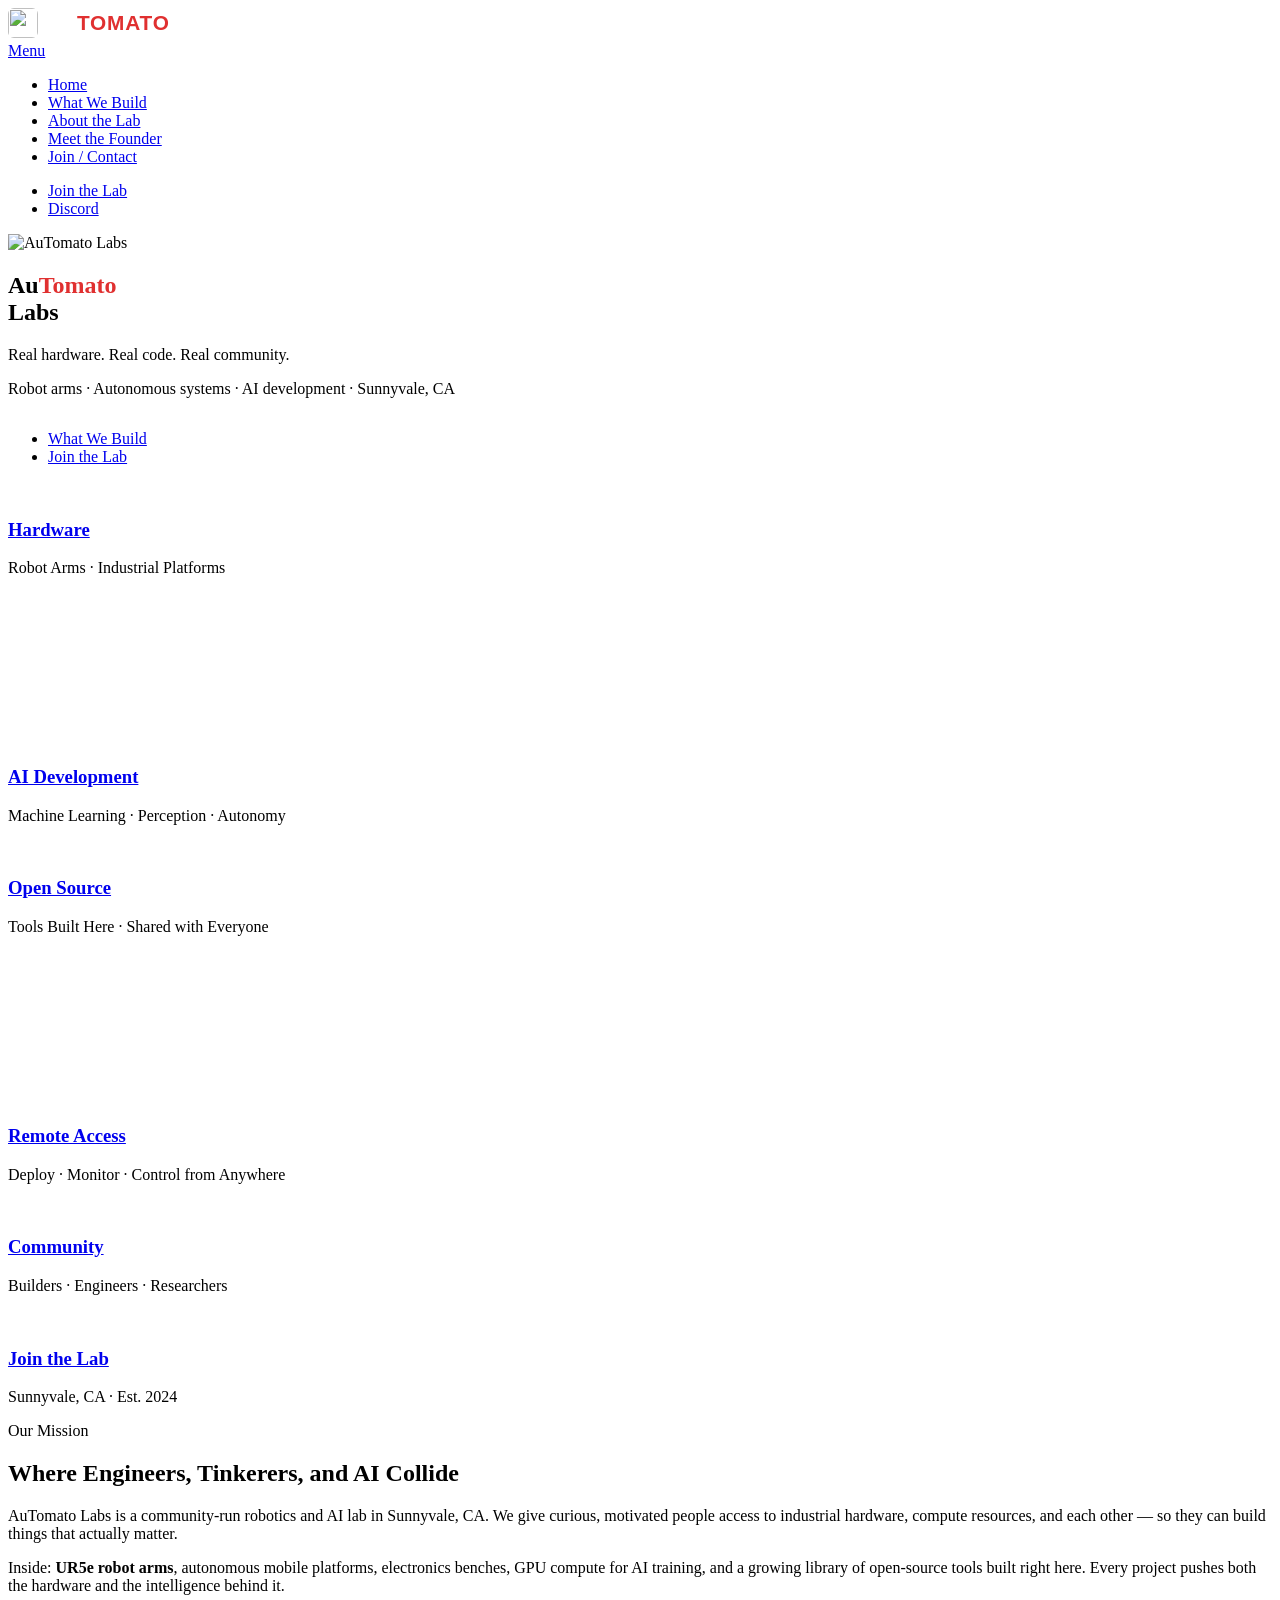
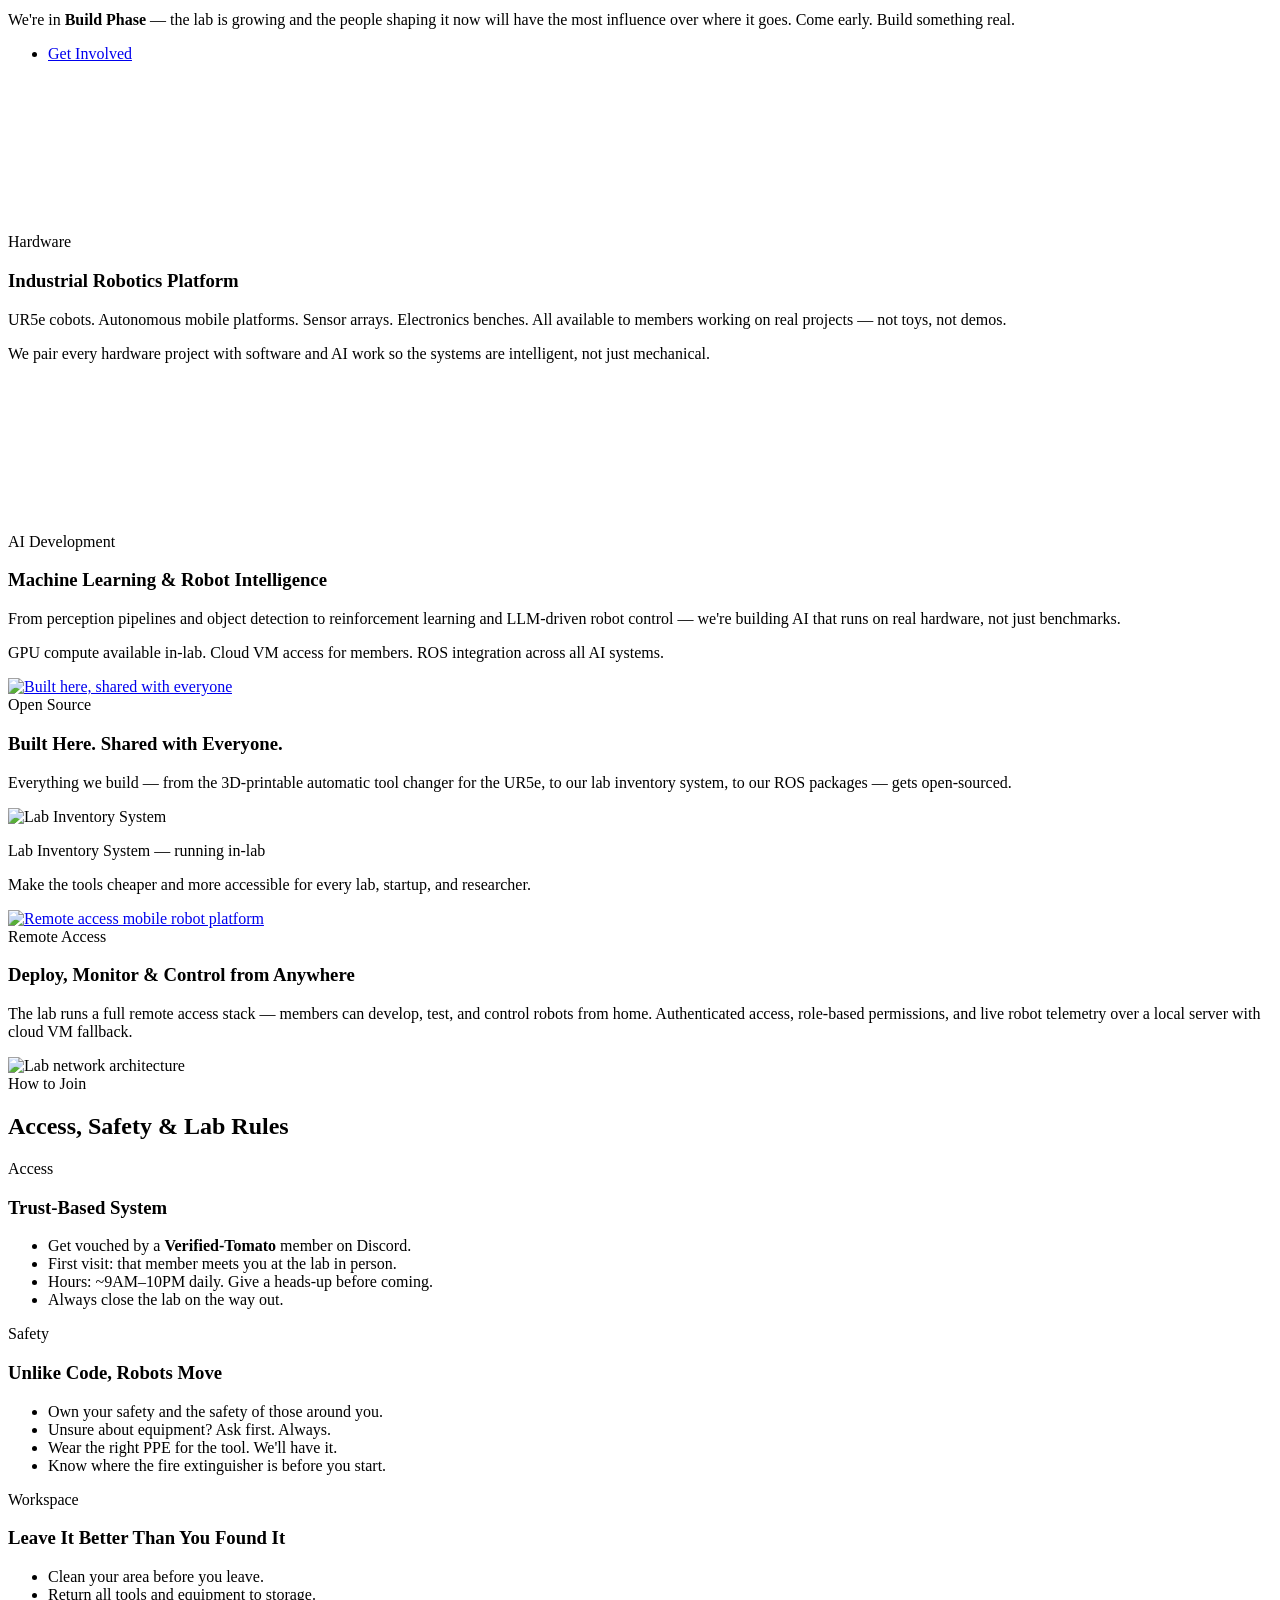
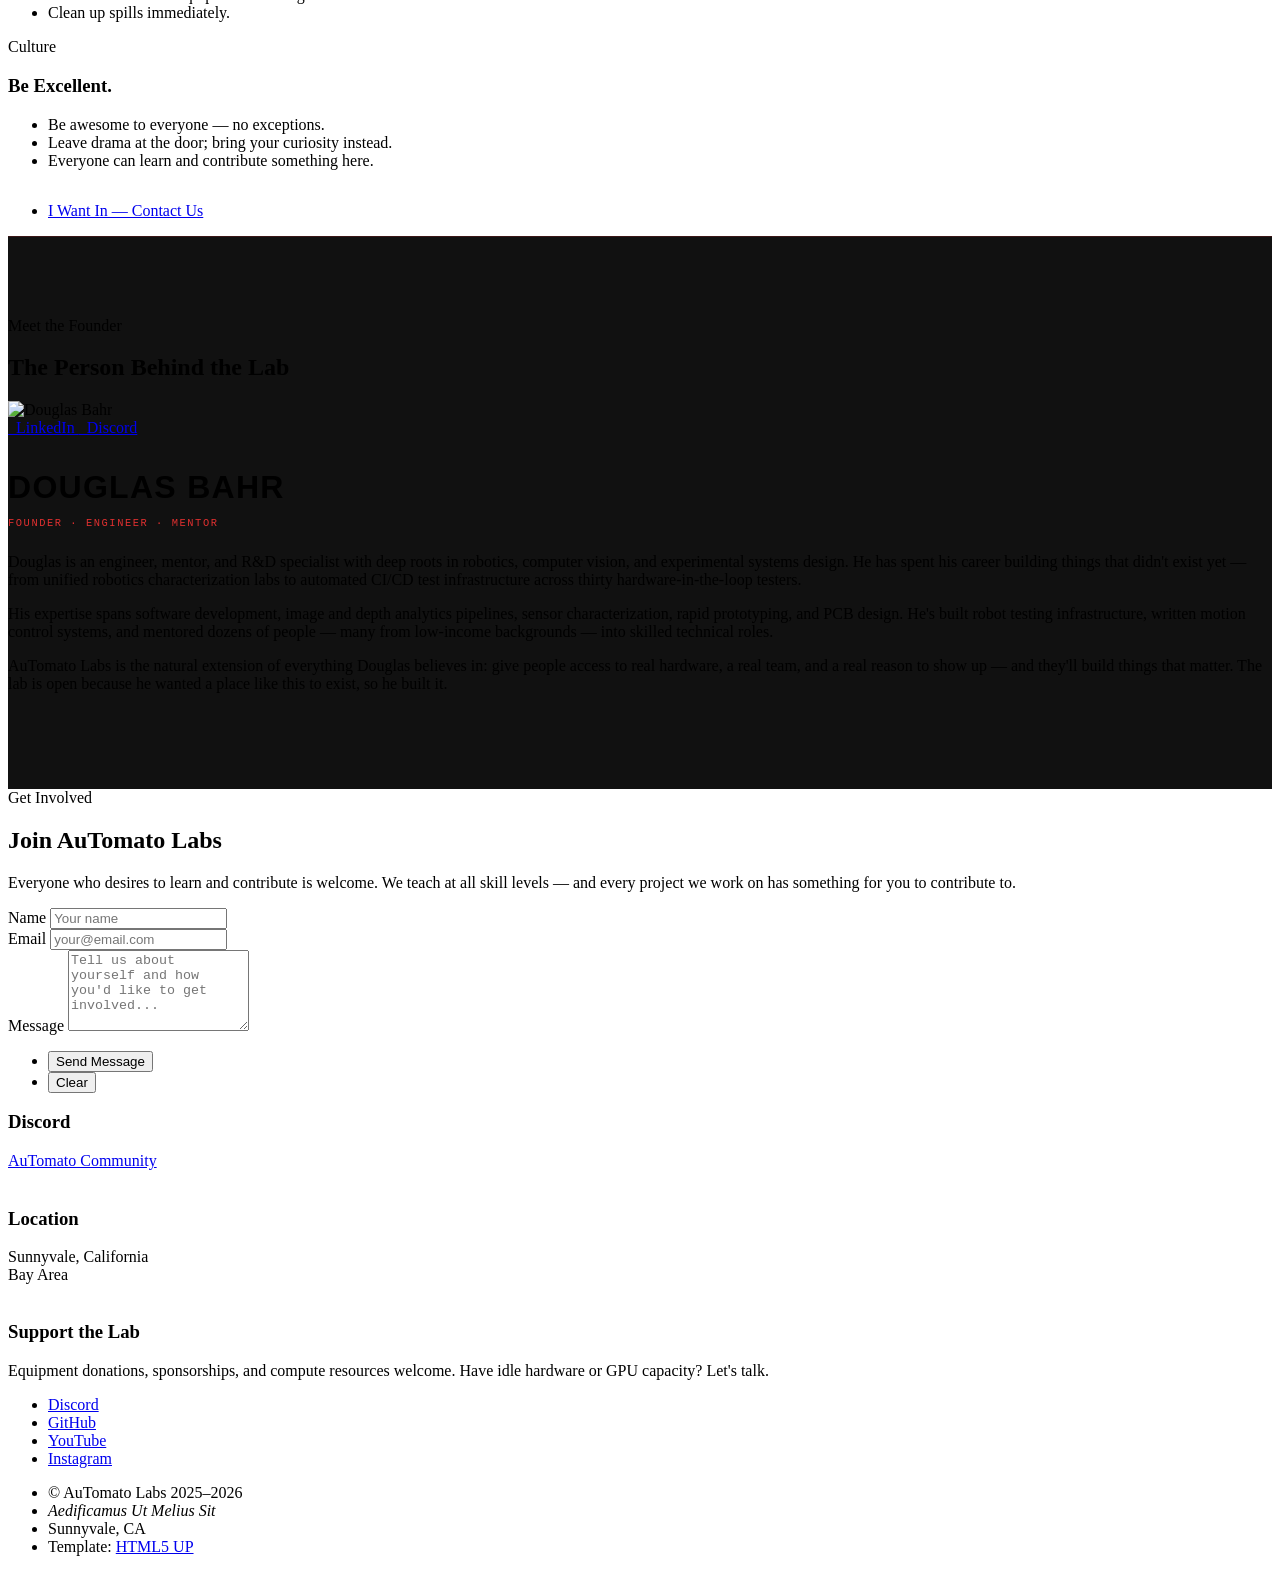
==== AuTomato-Labs-site/index.html @ 590a0736 "Stage and commit only assets, tomato_images, and index.html" ====
<!DOCTYPE HTML>
<!--
    AuTomato Labs — Community Robotics & AI Lab
    Based on Forty by HTML5 UP (html5up.net | @ajlkn)
    CCA 3.0 license (html5up.net/license)
-->
<html lang="en">
<head>
    <title>AuTomato Labs — Community Robotics &amp; AI Lab · Sunnyvale, CA</title>
    <meta charset="utf-8" />
    <meta name="viewport" content="width=device-width, initial-scale=1, user-scalable=no" />
    <meta name="description" content="AuTomato Labs is a community robotics and AI lab in Sunnyvale, CA. Real hardware, real code, real people building the next generation of robotics systems." />
    <link rel="stylesheet" href="assets/css/main.css" />
    <link rel="stylesheet" href="assets/css/automato.css" />
    <noscript><link rel="stylesheet" href="assets/css/noscript.css" /></noscript>
</head>
<body class="is-preload">

<div id="wrapper">

    <!-- Header -->
    <header id="header" class="alt">
        <a href="#banner" class="logo" style="display:inline-flex;align-items:center;gap:0.45em;border:none;text-decoration:none;">
            <img src="tomato_images/TomatoIcon.jpg" alt="" style="width:30px;height:30px;border-radius:6px;object-fit:cover;flex-shrink:0;position:relative;top:0;" />
            <span style="font-family:'Rajdhani',sans-serif;font-size:1.3em;font-weight:700;letter-spacing:.04em;text-transform:uppercase;color:#fff;line-height:1;white-space:nowrap;display:inline-block;vertical-align:middle;">Au<span style="color:#e03030;">Tomato</span>&thinsp;<span style="color:rgba(255,255,255,0.72);">Labs</span></span>
        </a>
        <nav><a href="#menu">Menu</a></nav>
    </header>

    <!-- Menu -->
    <nav id="menu">
        <ul class="links">
            <li><a href="#banner">Home</a></li>
            <li><a href="#one">What We Build</a></li>
            <li><a href="#mission">About the Lab</a></li>
            <li><a href="#about">Meet the Founder</a></li>
            <li><a href="#contact">Join / Contact</a></li>
        </ul>
        <ul class="actions stacked">
            <li><a href="#contact" class="button primary fit">Join the Lab</a></li>
            <li><a href="https://discord.gg/FAJpgrjbXE" class="button fit" target="_blank">Discord</a></li>
        </ul>
    </nav>

    <!-- Banner -->
    <section id="banner" class="major">
        <div class="inner">
            <header class="major">
                <div class="banner-logo-wrap">
                    <img src="tomato_images/Logo_transparent.png" alt="AuTomato Labs" class="banner-logo" />
                </div>
                <h1>Au<span style="color:#e03030;">Tomato</span><br />Labs</h1>
            </header>
            <div class="content">
                <p class="banner-tagline">Real hardware. Real code. Real community.</p>
                <p class="banner-sub">Robot arms · Autonomous systems · AI development · Sunnyvale, CA</p>
                <ul class="actions" style="margin-top:2rem;">
                    <li><a href="#one" class="button next">What We Build</a></li>
                    <li><a href="#contact" class="button primary">Join the Lab</a></li>
                </ul>
            </div>
        </div>
    </section>

    <!-- Main -->
    <div id="main">

        <!-- TILES
             For static images: use the normal .image > img pattern —
             the template JS reads img src and sets it as background-image.
             For videos: inject a <video class="tile-bg-video"> directly
             inside the article (NOT inside .image) and hide the dummy img
             from the template JS via a transparent 1px placeholder.
        -->
        <section id="one" class="tiles">

            <!-- 1: Hardware — scasdf.jpg static photo -->
            <article>
                <span class="image">
                    <img src="tomato_images/scasdf.jpg" alt="" />
                </span>
                <header class="major">
                    <h3><a href="#contact" class="link">Hardware</a></h3>
                    <p>Robot Arms · Industrial Platforms</p>
                </header>
            </article>

            <!-- 2: AI Development — meshlab.mp4 -->
            <article class="tile-has-video">
                <span class="image"><img src="tomato_images/scasdf.jpg" alt="" class="tile-dummy-img" /></span>
                <video class="tile-bg-video" autoplay muted loop playsinline>
                    <source src="tomato_images/meshlab.mp4" type="video/mp4" />
                </video>
                <header class="major">
                    <h3><a href="#contact" class="link">AI Development</a></h3>
                    <p>Machine Learning · Perception · Autonomy</p>
                </header>
            </article>

            <!-- 3: Open Source — inventory gif (JS will set as background) -->
            <article>
                <span class="image">
                    <img src="tomato_images/inventory_intro.gif" alt="" />
                </span>
                <header class="major">
                    <h3><a href="#contact" class="link">Open Source</a></h3>
                    <p>Tools Built Here · Shared with Everyone</p>
                </header>
            </article>

            <!-- 4: Remote Access — remote_access.mp4 -->
            <article class="tile-has-video">
                <span class="image"><img src="tomato_images/networkmap.jpg" alt="" class="tile-dummy-img" /></span>
                <video class="tile-bg-video" autoplay muted loop playsinline>
                    <source src="tomato_images/remote_access.mp4" type="video/mp4" />
                </video>
                <header class="major">
                    <h3><a href="#contact" class="link">Remote Access</a></h3>
                    <p>Deploy · Monitor · Control from Anywhere</p>
                </header>
            </article>

            <!-- 5: Community -->
            <article>
                <span class="image">
                    <img src="tomato_images/20260125_130120.jpg" alt="" />
                </span>
                <header class="major">
                    <h3><a href="#contact" class="link">Community</a></h3>
                    <p>Builders · Engineers · Researchers</p>
                </header>
            </article>

            <!-- 6: Join the Lab -->
            <article>
                <span class="image">
                    <img src="tomato_images/20260218_183037.jpg" alt="" />
                </span>
                <header class="major">
                    <h3><a href="#contact" class="link">Join the Lab</a></h3>
                    <p>Sunnyvale, CA · Est. 2024</p>
                </header>
            </article>

        </section>

        <!-- Mission -->
        <section id="mission">
            <div class="inner">
                <span class="section-tag">Our Mission</span>
                <header class="major">
                    <h2>Where Engineers, Tinkerers, and AI Collide</h2>
                </header>
                <p>
                    AuTomato Labs is a community-run robotics and AI lab in Sunnyvale, CA. We give curious,
                    motivated people access to industrial hardware, compute resources, and each other —
                    so they can build things that actually matter.
                </p>
                <p>
                    Inside: <strong>UR5e robot arms</strong>, autonomous mobile platforms, electronics benches,
                    GPU compute for AI training, and a growing library of open-source tools built right here.
                    Every project pushes both the hardware and the intelligence behind it.
                </p>
                <p>
                    We're in <strong>Build Phase</strong> — the lab is growing and the people shaping it now
                    will have the most influence over where it goes. Come early. Build something real.
                </p>
                <ul class="actions">
                    <li><a href="#contact" class="button primary">Get Involved</a></li>
                </ul>
            </div>
        </section>

        <!-- Spotlights -->
        <section class="spotlights" id="spotlights">

            <!-- Hardware — robot arm video -->
            <section>
                <a href="#contact" class="image spotlight-video-wrap">
                    <video autoplay muted loop playsinline class="spotlight-video">
                        <source src="tomato_images/robot_arm.mp4" type="video/mp4" />
                    </video>
                </a>
                <div class="content">
                    <div class="inner">
                        <span class="section-tag">Hardware</span>
                        <header class="major"><h3>Industrial Robotics Platform</h3></header>
                        <p>UR5e cobots. Autonomous mobile platforms. Sensor arrays. Electronics benches.
                        All available to members working on real projects — not toys, not demos.</p>
                        <p>We pair every hardware project with software and AI work so the systems
                        are intelligent, not just mechanical.</p>
                    </div>
                </div>
            </section>

            <!-- AI Development — ai_dev video -->
            <section>
                <a href="#contact" class="image spotlight-video-wrap">
                    <video autoplay muted loop playsinline class="spotlight-video">
                        <source src="tomato_images/ai_dev.mp4" type="video/mp4" />
                    </video>
                </a>
                <div class="content">
                    <div class="inner">
                        <span class="section-tag">AI Development</span>
                        <header class="major"><h3>Machine Learning &amp; Robot Intelligence</h3></header>
                        <p>From perception pipelines and object detection to reinforcement learning and
                        LLM-driven robot control — we're building AI that runs on real hardware,
                        not just benchmarks.</p>
                        <p>GPU compute available in-lab. Cloud VM access for members.
                        ROS integration across all AI systems.</p>
                    </div>
                </div>
            </section>

            <!-- Open Source — webp + inline gif -->
            <section>
                <a href="#contact" class="image">
                    <img src="tomato_images/20251102_181436.webp" alt="Built here, shared with everyone" style="object-fit:cover;width:100%;height:100%;" />
                </a>
                <div class="content">
                    <div class="inner">
                        <span class="section-tag">Open Source</span>
                        <header class="major"><h3>Built Here. Shared with Everyone.</h3></header>
                        <p>Everything we build — from the 3D-printable automatic tool changer for the UR5e,
                        to our lab inventory system, to our ROS packages — gets open-sourced.</p>
                        <div class="inline-gif-wrap">
                            <img src="tomato_images/inventory_intro.gif" alt="Lab Inventory System" class="inline-gif" />
                            <p class="gif-caption">Lab Inventory System — running in-lab</p>
                        </div>
                        <p>Make the tools cheaper and more accessible for every lab, startup, and researcher.</p>
                    </div>
                </div>
            </section>

            <!-- Remote Access — RomaReach image + networkmap diagram -->
            <section>
                <a href="#contact" class="image">
                    <img src="tomato_images/Event_Robot_Arm_Carrier_10_18_2025.jpg" alt="Remote access mobile robot platform" style="object-fit:cover;width:100%;height:100%;" />
                </a>
                <div class="content">
                    <div class="inner">
                        <span class="section-tag">Remote Access</span>
                        <header class="major"><h3>Deploy, Monitor &amp; Control from Anywhere</h3></header>
                        <p>The lab runs a full remote access stack — members can develop, test, and control
                        robots from home. Authenticated access, role-based permissions, and live robot
                        telemetry over a local server with cloud VM fallback.</p>
                        <div class="networkmap-wrap">
                            <img src="tomato_images/networkmap.jpg" alt="Lab network architecture" class="networkmap-img" />
                        </div>
                    </div>
                </div>
            </section>

        </section>

        <!-- Access & Rules -->
        <section id="rules">
            <div class="inner">
                <span class="section-tag">How to Join</span>
                <header class="major"><h2>Access, Safety &amp; Lab Rules</h2></header>
                <div class="row">
                    <div class="col-6 col-12-small">
                        <span class="section-tag">Access</span>
                        <h3>Trust-Based System</h3>
                        <ul>
                            <li>Get vouched by a <strong>Verified-Tomato</strong> member on Discord.</li>
                            <li>First visit: that member meets you at the lab in person.</li>
                            <li>Hours: ~9AM–10PM daily. Give a heads-up before coming.</li>
                            <li>Always close the lab on the way out.</li>
                        </ul>
                    </div>
                    <div class="col-6 col-12-small">
                        <span class="section-tag">Safety</span>
                        <h3>Unlike Code, Robots Move</h3>
                        <ul>
                            <li>Own your safety and the safety of those around you.</li>
                            <li>Unsure about equipment? Ask first. Always.</li>
                            <li>Wear the right PPE for the tool. We'll have it.</li>
                            <li>Know where the fire extinguisher is before you start.</li>
                        </ul>
                    </div>
                    <div class="col-6 col-12-small">
                        <span class="section-tag">Workspace</span>
                        <h3>Leave It Better Than You Found It</h3>
                        <ul>
                            <li>Clean your area before you leave.</li>
                            <li>Return all tools and equipment to storage.</li>
                            <li>Clean up spills immediately.</li>
                        </ul>
                    </div>
                    <div class="col-6 col-12-small">
                        <span class="section-tag">Culture</span>
                        <h3>Be Excellent.</h3>
                        <ul>
                            <li>Be awesome to everyone — no exceptions.</li>
                            <li>Leave drama at the door; bring your curiosity instead.</li>
                            <li>Everyone can learn and contribute something here.</li>
                        </ul>
                    </div>
                </div>
                <ul class="actions" style="margin-top:2rem;">
                    <li><a href="#contact" class="button primary">I Want In — Contact Us</a></li>
                </ul>
            </div>
        </section>

    </div><!-- /#main -->

    <!-- Meet the Founder -->
    <section id="about" style="background:#111;border-top:1px solid rgba(224,48,48,0.2);padding:5rem 0;">
        <div class="inner">
            <span class="section-tag">Meet the Founder</span>
            <header class="major">
                <h2>The Person Behind the Lab</h2>
            </header>
            <div class="founder-wrap">
                <div class="founder-photo-col">
                    <div class="founder-photo-box">
                        <img src="tomato_images/pro-douglas.jpg" alt="Douglas Bahr" class="founder-photo" />
                    </div>
                    <div class="founder-links">
                        <a href="https://www.linkedin.com/in/douglas-bahr/" target="_blank" rel="noopener" class="button small">
                            <span class="icon brands fa-linkedin-in"></span>&nbsp; LinkedIn
                        </a>
                        <a href="https://discord.gg/FAJpgrjbXE" target="_blank" rel="noopener" class="button small primary">
                            <span class="icon brands fa-discord"></span>&nbsp; Discord
                        </a>
                    </div>
                </div>
                <div class="founder-bio-col">
                    <h3 style="font-family:'Rajdhani',sans-serif;font-size:2rem;font-weight:700;text-transform:uppercase;letter-spacing:0.04em;margin-bottom:0.2em;">Douglas Bahr</h3>
                    <p style="font-family:'Space Mono',monospace;font-size:0.65rem;letter-spacing:0.15em;text-transform:uppercase;color:#e03030;margin-bottom:1.5rem;">Founder · Engineer · Mentor</p>
                    <p>Douglas is an engineer, mentor, and R&amp;D specialist with deep roots in robotics, computer vision, and experimental systems design. He has spent his career building things that didn't exist yet — from unified robotics characterization labs to automated CI/CD test infrastructure across thirty hardware-in-the-loop testers.</p>
                    <p>His expertise spans software development, image and depth analytics pipelines, sensor characterization, rapid prototyping, and PCB design. He's built robot testing infrastructure, written motion control systems, and mentored dozens of people — many from low-income backgrounds — into skilled technical roles.</p>
                    <p>AuTomato Labs is the natural extension of everything Douglas believes in: give people access to real hardware, a real team, and a real reason to show up — and they'll build things that matter. The lab is open because he wanted a place like this to exist, so he built it.</p>
                </div>
            </div>
        </div>
    </section>

    <!-- Contact -->
    <section id="contact">
        <div class="inner">
            <section>
                <span class="section-tag">Get Involved</span>
                <header class="major"><h2>Join AuTomato Labs</h2></header>
                <p>Everyone who desires to learn and contribute is welcome. We teach at all skill levels — and every project we work on has something for you to contribute to.</p>
                <form method="POST" action="https://formspree.io/f/mpqynzrb" id="contact-form">
                    <div class="fields">
                        <div class="field half">
                            <label for="name">Name</label>
                            <input type="text" name="name" id="name" placeholder="Your name" />
                        </div>
                        <div class="field half">
                            <label for="email">Email</label>
                            <input type="text" name="email" id="email" placeholder="your@email.com" />
                        </div>
                        <div class="field">
                            <label for="message">Message</label>
                            <textarea name="message" id="message" rows="5"
                                placeholder="Tell us about yourself and how you'd like to get involved..."></textarea>
                        </div>
                    </div>
                    <ul class="actions">
                        <li><input type="submit" value="Send Message" class="primary" /></li>
                        <li><input type="reset" value="Clear" /></li>
                    </ul>
                </form>
            </section>
            <section class="split">
                <section>
                    <div class="contact-method">
                        <span class="icon brands alt fa-discord"></span>
                        <h3>Discord</h3>
                        <a href="https://discord.gg/FAJpgrjbXE" target="_blank" rel="noopener">AuTomato Community</a>
                        <p style="font-size:0.8em;color:rgba(255,255,255,0.38);margin-top:0.3em;">Primary hub for all lab activity</p>
                    </div>
                </section>
                <section>
                    <div class="contact-method">
                        <span class="icon solid alt fa-map-marker-alt"></span>
                        <h3>Location</h3>
                        <span>Sunnyvale, California<br />Bay Area<br />
                        <em style="font-size:0.8em;color:rgba(255,255,255,0.35);">Address shared after onboarding</em></span>
                    </div>
                </section>
                <section>
                    <div class="contact-method">
                        <span class="icon solid alt fa-hand-holding-usd"></span>
                        <h3>Support the Lab</h3>
                        <span>Equipment donations, sponsorships, and compute resources welcome.
                        Have idle hardware or GPU capacity? Let's talk.</span>
                    </div>
                </section>
            </section>
        </div>
    </section>

    <!-- Footer -->
    <footer id="footer">
        <div class="inner">
            <ul class="icons">
                <li><a href="https://discord.gg/FAJpgrjbXE" class="icon brands alt fa-discord" target="_blank"><span class="label">Discord</span></a></li>
                <li><a href="#" class="icon brands alt fa-github"><span class="label">GitHub</span></a></li>
                <li><a href="#" class="icon brands alt fa-youtube"><span class="label">YouTube</span></a></li>
                <li><a href="#" class="icon brands alt fa-instagram"><span class="label">Instagram</span></a></li>
            </ul>
            <ul class="copyright">
                <li>&copy; AuTomato Labs 2025&ndash;2026</li>
                <li><em>Aedificamus Ut Melius Sit</em></li>
                <li>Sunnyvale, CA</li>
                <li>Template: <a href="https://html5up.net">HTML5 UP</a></li>
            </ul>
        </div>
    </footer>

</div><!-- /#wrapper -->

<script src="assets/js/jquery.min.js"></script>
<script src="assets/js/jquery.scrolly.min.js"></script>
<script src="assets/js/jquery.scrollex.min.js"></script>
<script src="assets/js/browser.min.js"></script>
<script src="assets/js/breakpoints.min.js"></script>
<script src="assets/js/util.js"></script>
<script src="assets/js/main.js"></script>

<script>
$(document).ready(function() {

    // Clear background-image the template sets from dummy img on video tiles
    $('.tile-has-video').each(function() {
        $(this).css('background-image', 'none');
        $(this).find('.tile-dummy-img').hide();
    });

    function scrollToContact() {
        var el = document.querySelector('#contact-form');
        if (el) {
            el.scrollIntoView({ behavior: 'smooth', block: 'center' });
            // Focus the name field for a nice UX touch
            setTimeout(function() {
                var nameField = document.querySelector('#name');
                if (nameField) nameField.focus();
            }, 600);
        }
    }

    function scrollTo(selector) {
        // Tile clicks always go to the contact form
        if (selector === '#contact') { scrollToContact(); return; }
        var el = document.querySelector(selector);
        if (el) el.scrollIntoView({ behavior: 'smooth', block: 'start' });
    }

    // Intercept tile clicks BEFORE the template handler (use capture phase)
    document.querySelectorAll('.tiles article').forEach(function(article) {
        article.addEventListener('click', function(e) {
            var link = article.querySelector('a.link');
            var href = link ? link.getAttribute('href') : null;
            if (href && href.charAt(0) === '#') {
                e.stopImmediatePropagation();
                e.preventDefault();
                scrollTo(href);
            }
        }, true); // capture = true fires before jQuery handlers
    });

    // All other hash links
    $(document).on('click', 'a[href^="#"]', function(e) {
        var href = $(this).attr('href');
        if (href === '#' || href === '#menu') return;
        e.preventDefault();
        e.stopImmediatePropagation();
        scrollTo(href);
    });

    // Also intercept the .tile-has-video articles (they have no standard link flow)
    $(document).on('click', '.tiles article.tile-has-video', function(e) {
        e.stopImmediatePropagation();
        scrollToContact();
    });
});
</script>

</body>
</html>
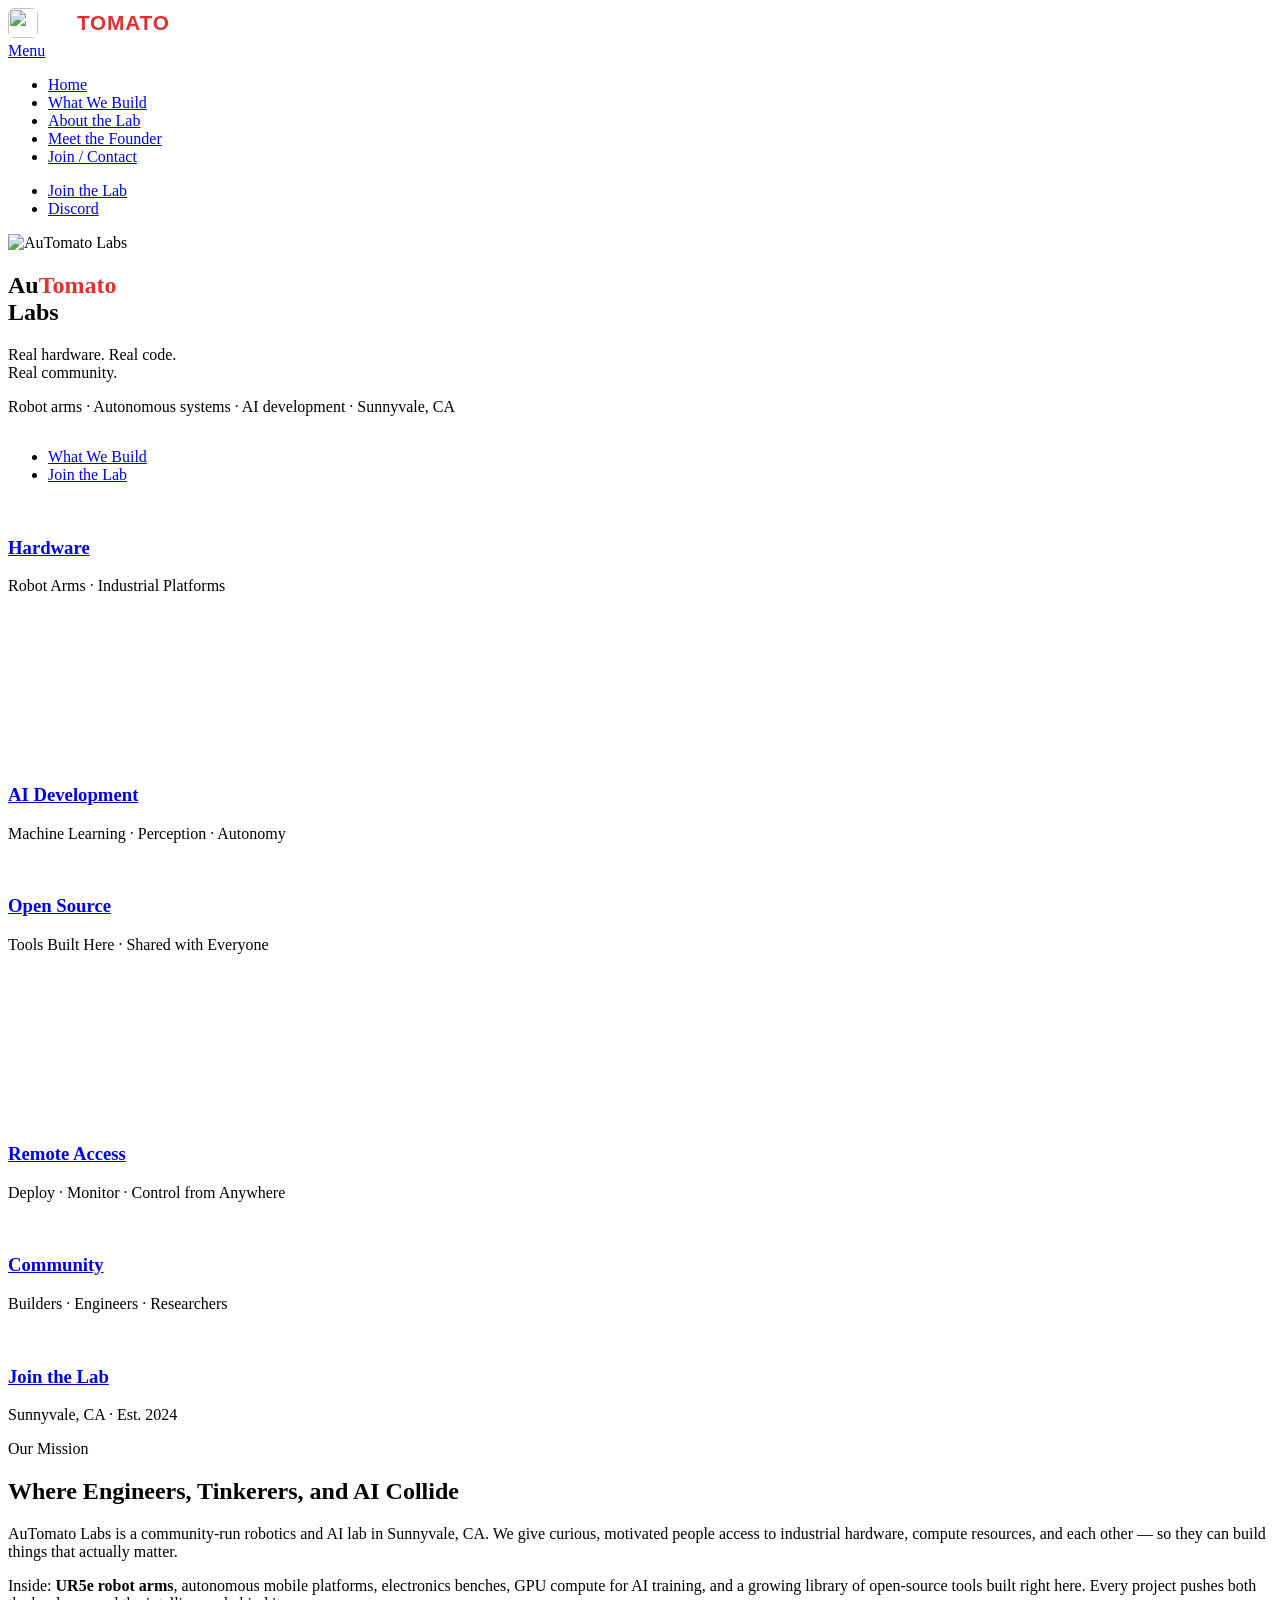
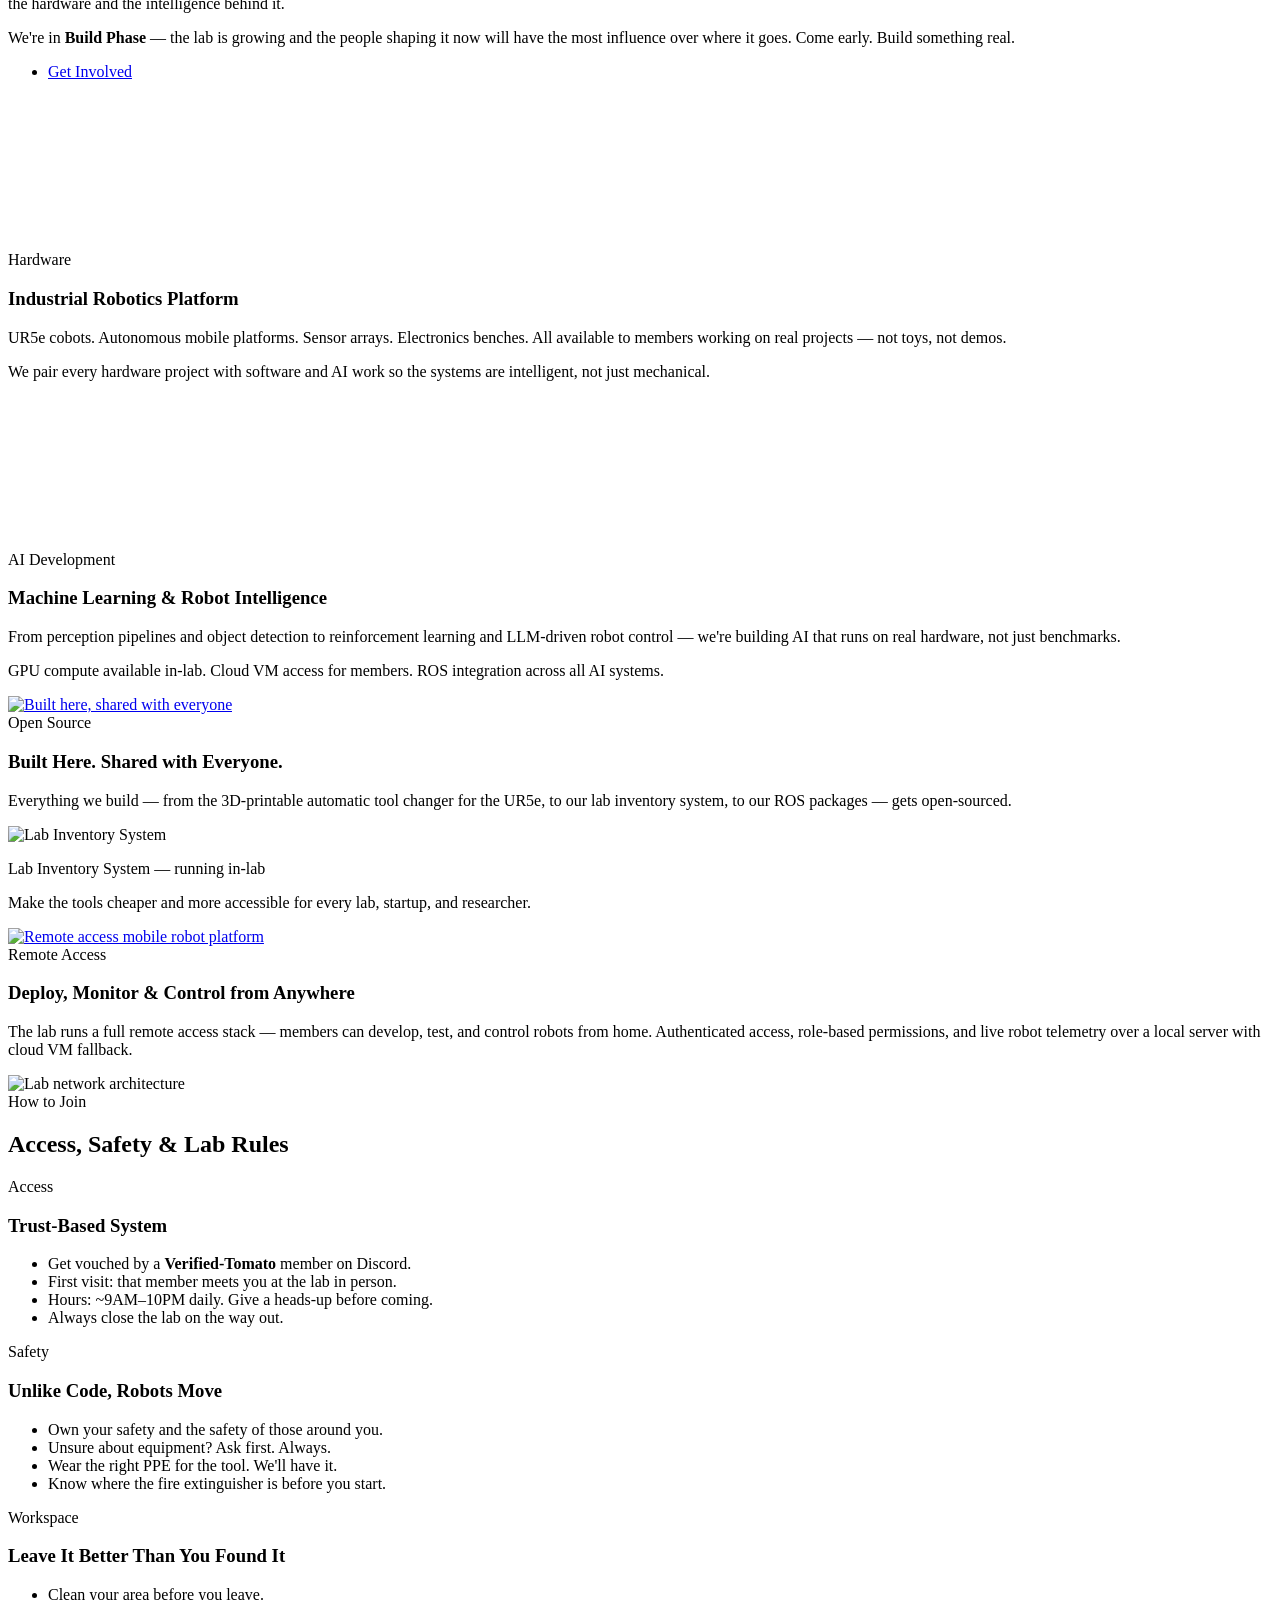
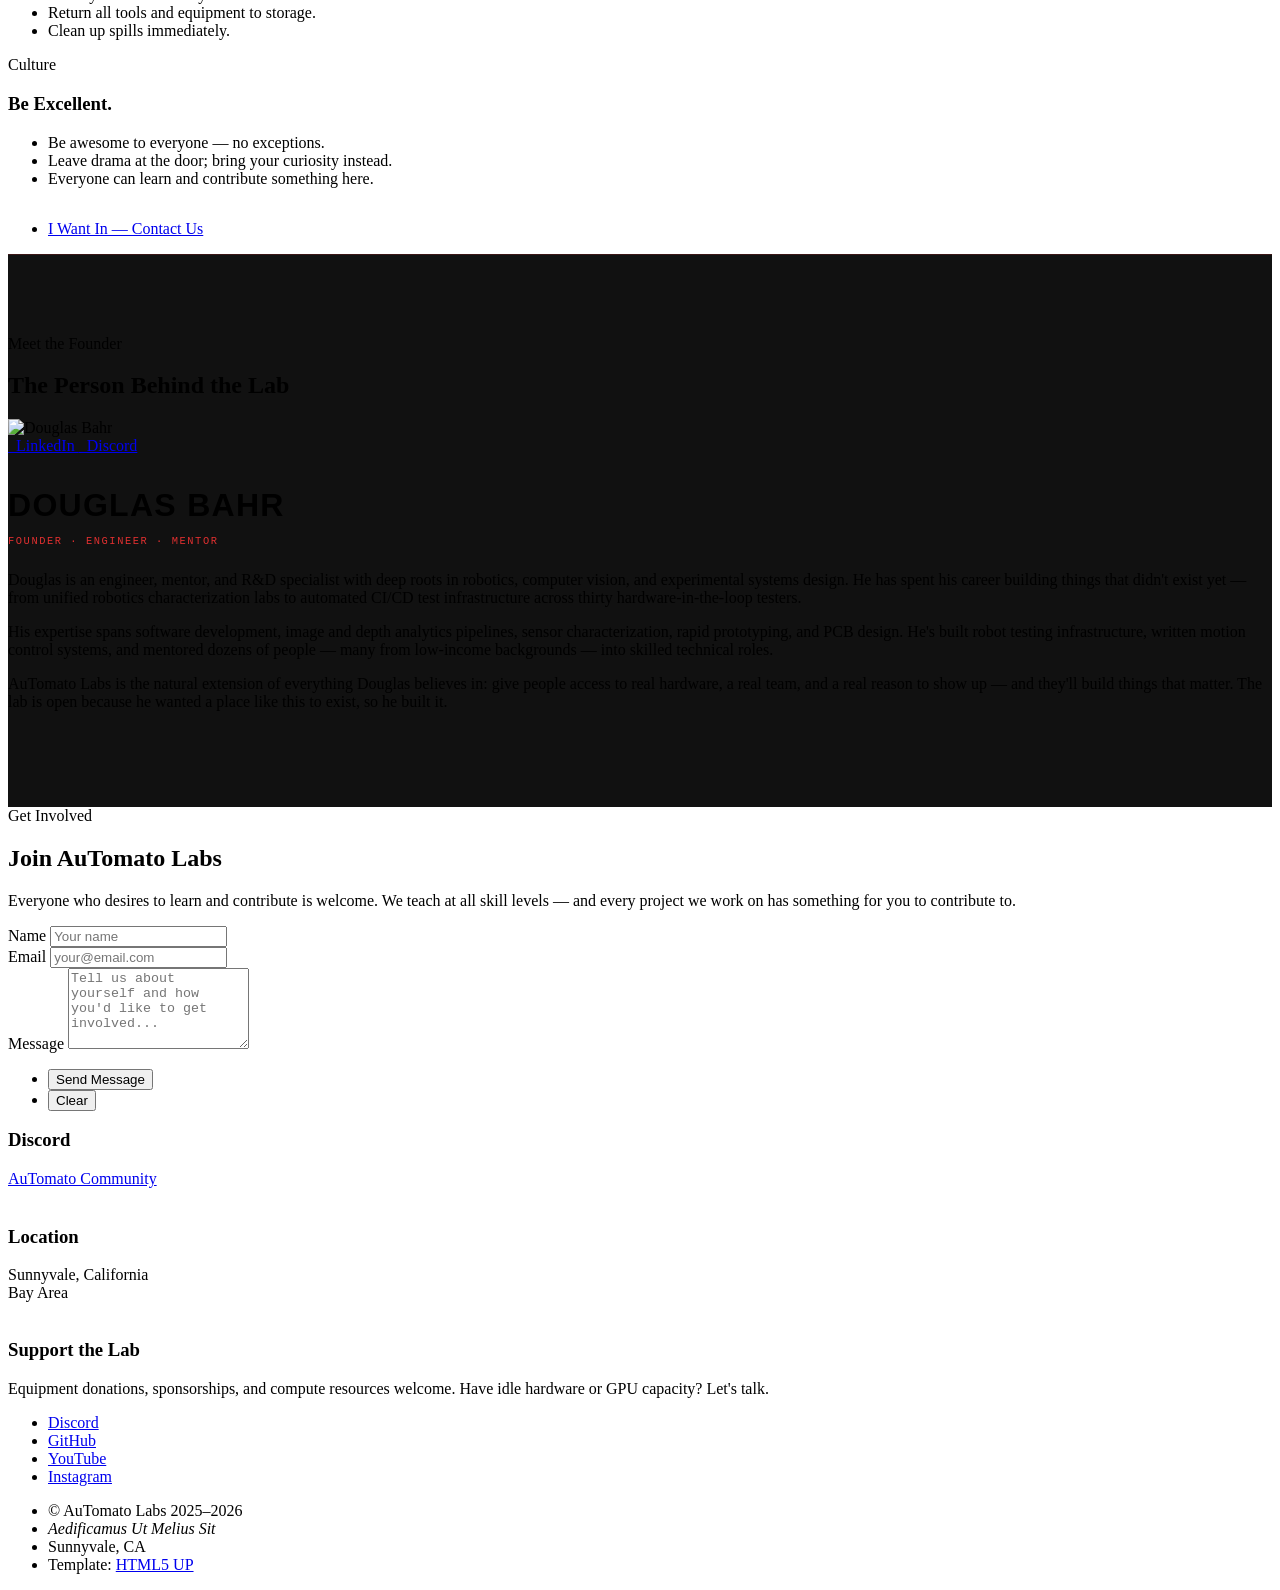
==== commit 051a8aaa: "Add line break in banner tagline" ====
--- a/AuTomato-Labs-site/index.html
+++ b/AuTomato-Labs-site/index.html
@@ -52,7 +52,7 @@
                 <h1>Au<span style="color:#e03030;">Tomato</span><br />Labs</h1>
             </header>
             <div class="content">
-                <p class="banner-tagline">Real hardware. Real code. Real community.</p>
+                <p class="banner-tagline">Real hardware. Real code.<br />Real community.</p>
                 <p class="banner-sub">Robot arms · Autonomous systems · AI development · Sunnyvale, CA</p>
                 <ul class="actions" style="margin-top:2rem;">
                     <li><a href="#one" class="button next">What We Build</a></li>
@@ -110,7 +110,7 @@
 
             <!-- 4: Remote Access — remote_access.mp4 -->
             <article class="tile-has-video">
-                <span class="image"><img src="tomato_images/networkmap.jpg" alt="" class="tile-dummy-img" /></span>
+                <span class="image"><img src="tomato_images/networkmap.png" alt="" class="tile-dummy-img" /></span>
                 <video class="tile-bg-video" autoplay muted loop playsinline>
                     <source src="tomato_images/remote_access.mp4" type="video/mp4" />
                 </video>
@@ -236,7 +236,7 @@
             <!-- Remote Access — RomaReach image + networkmap diagram -->
             <section>
                 <a href="#contact" class="image">
-                    <img src="tomato_images/Event_Robot_Arm_Carrier_10_18_2025.jpg" alt="Remote access mobile robot platform" style="object-fit:cover;width:100%;height:100%;" />
+                    <img src="tomato_images/Event_Robot_Arm_Carrier_10_18_2025.png" alt="Remote access mobile robot platform" style="object-fit:cover;width:100%;height:100%;" />
                 </a>
                 <div class="content">
                     <div class="inner">
@@ -246,7 +246,7 @@
                         robots from home. Authenticated access, role-based permissions, and live robot
                         telemetry over a local server with cloud VM fallback.</p>
                         <div class="networkmap-wrap">
-                            <img src="tomato_images/networkmap.jpg" alt="Lab network architecture" class="networkmap-img" />
+                            <img src="tomato_images/networkmap.png" alt="Lab network architecture" class="networkmap-img" />
                         </div>
                     </div>
                 </div>
